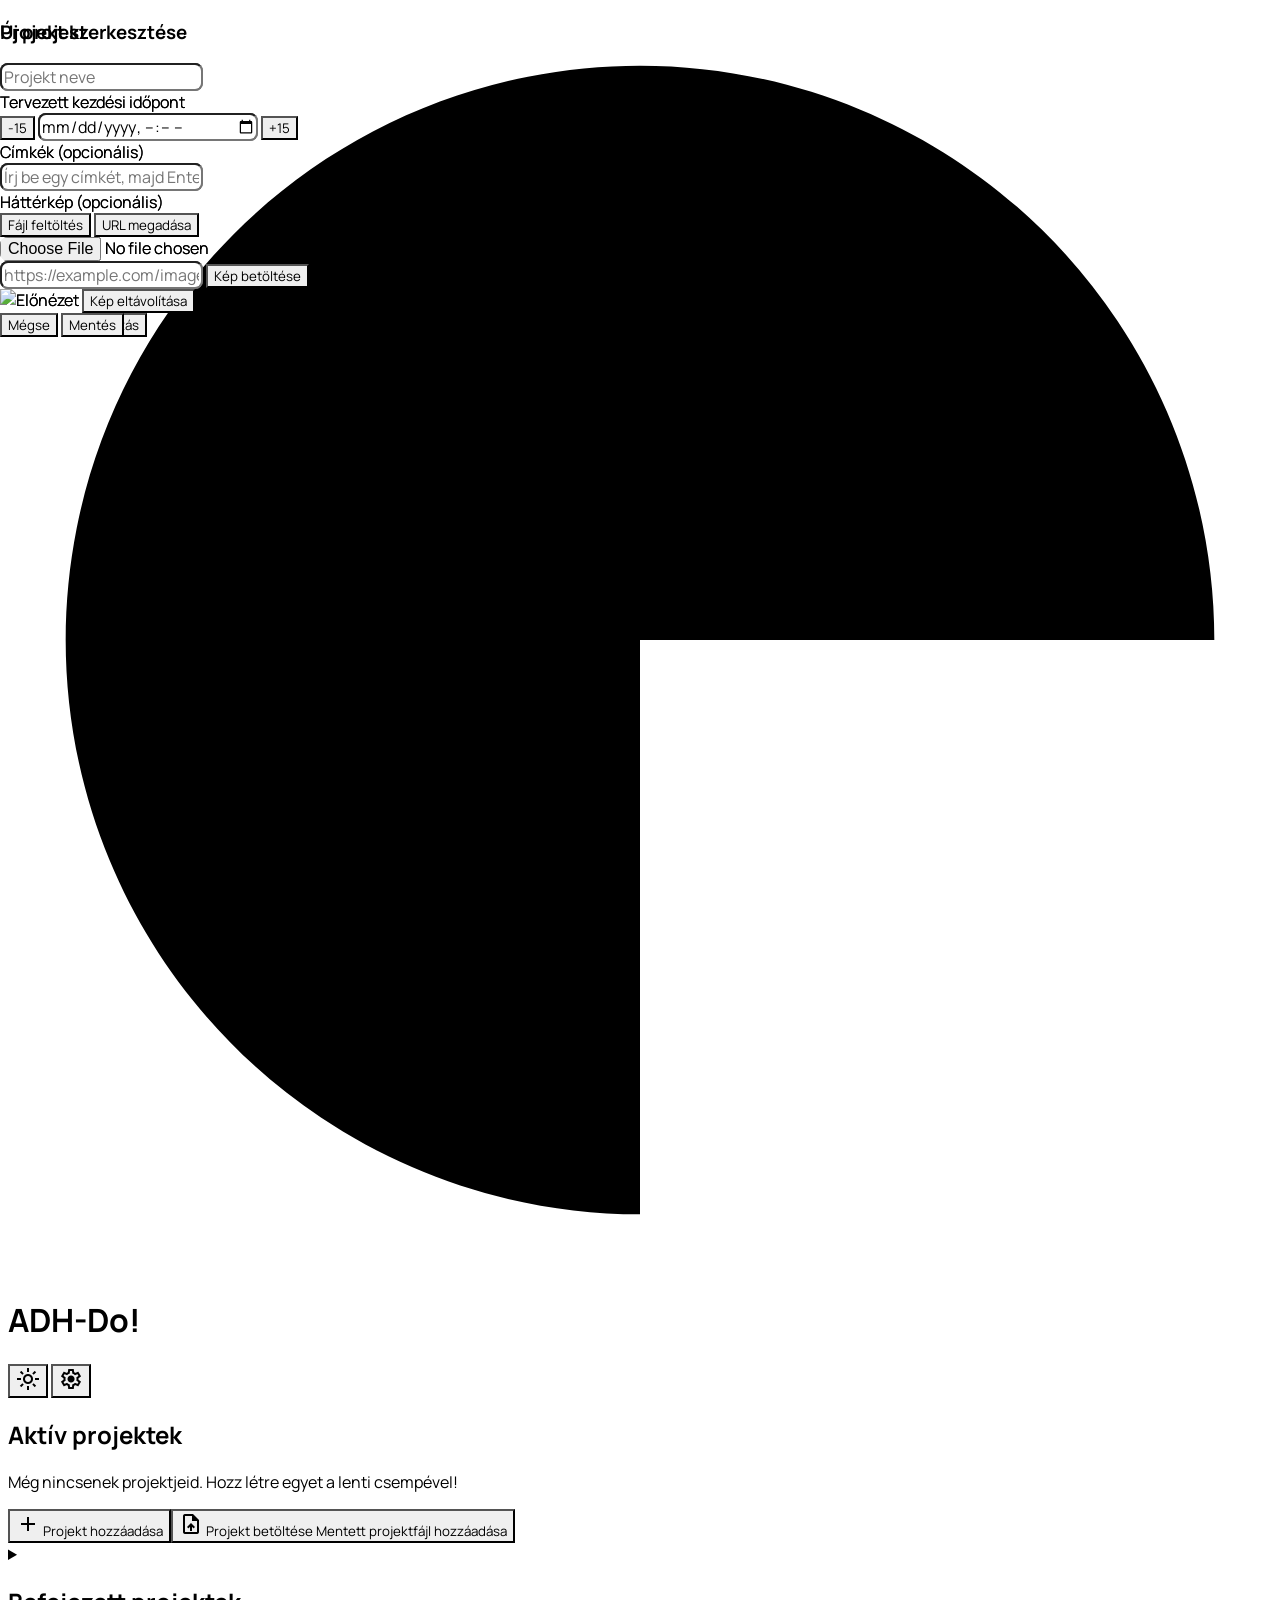
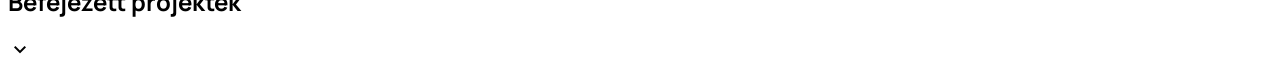
==== project.html @ a7e6e133 "Frissítés 2026-11-23 21:01" ====
<!DOCTYPE html>
<html class="dark" lang="hu">

<head>
    <meta charset="utf-8" />
    <meta content="width=device-width, initial-scale=1.0, viewport-fit=cover" name="viewport" />
    <meta name="apple-mobile-web-app-capable" content="yes">
    <meta name="apple-mobile-web-app-status-bar-style" content="black-translucent">
    <meta name="apple-mobile-web-app-title" content="ADH-Do">
    <meta name="theme-color" content="#101922">
    <link rel="manifest" href="manifest.webmanifest">
    <link rel="apple-touch-icon" href="icons/apple-touch-icon.png">
    <title>ADH-Do! - Projekt</title>
    <script src="https://cdn.tailwindcss.com/3.4.17?plugins=forms@0.5.10,container-queries@0.1.1"></script>
    <link href="https://fonts.googleapis.com/css2?family=Inter:wght@400;500;700;900&display=swap" rel="stylesheet" />
    <link href="https://fonts.googleapis.com/css2?family=Material+Symbols+Outlined" rel="stylesheet" />
    <link href="css/styles.css" rel="stylesheet" />
    <script src="https://cdn.jsdelivr.net/npm/sortablejs@1.15.6/Sortable.min.js"></script>
    <script>
        tailwind.config = {
            darkMode: "class",
            theme: {
                extend: {
                    colors: {
                        "primary": "#137fec",
                        "background-light": "#f6f7f8",
                        "background-dark": "#101922",
                    },
                    fontFamily: {
                        "display": ["Oswald", "sans-serif"]
                    },
                },
            },
        }
    </script>
    <style>
        /* iOS safe area support */
        body {
            padding-top: env(safe-area-inset-top);
            padding-bottom: env(safe-area-inset-bottom);
            padding-left: env(safe-area-inset-left);
            padding-right: env(safe-area-inset-right);
            -webkit-tap-highlight-color: transparent;
            -webkit-touch-callout: none;
        }

        /* Better touch targets for iOS */
        button,
        [role="button"] {
            touch-action: manipulation;
            -webkit-user-select: none;
            user-select: none;
        }
    </style>
</head>

<body class="bg-background-light dark:bg-background-dark font-display text-gray-800 dark:text-gray-200">
    <div class="relative flex min-h-screen w-full flex-col items-center">

        <!-- Header -->
        <header class="w-full max-w-6xl px-4 lg:px-10 py-3 border-b border-gray-200 dark:border-gray-700/50">
            <div class="flex items-center justify-between whitespace-nowrap">
                <div class="flex items-center gap-4">
                    <button id="backBtn"
                        class="flex h-10 w-10 items-center justify-center rounded-lg hover:bg-gray-200 dark:hover:bg-gray-700">
                        <span class="material-symbols-outlined">arrow_back</span>
                    </button>
                    <div class="size-6 text-primary">
                        <svg fill="currentColor" viewBox="0 0 48 48" xmlns="http://www.w3.org/2000/svg">
                            <path
                                d="M24 45.8096C19.6865 45.8096 15.4698 44.5305 11.8832 42.134C8.29667 39.7376 5.50128 36.3314 3.85056 32.3462C2.19985 28.361 1.76794 23.9758 2.60947 19.7452C3.451 15.5145 5.52816 11.6284 8.57829 8.5783C11.6284 5.52817 15.5145 3.45101 19.7452 2.60948C23.9758 1.76795 28.361 2.19986 32.3462 3.85057C36.3314 5.50129 39.7376 8.29668 42.134 11.8833C44.5305 15.4698 45.8096 19.6865 45.8096 24L24 24L24 45.8096Z"
                                fill="currentColor"></path>
                        </svg>
                    </div>
                    <h2 class="text-lg font-bold">ADH-Do!</h2>
                </div>
                <div class="flex items-center gap-2">
                    <button id="themeToggleBtn"
                        class="flex h-10 w-10 items-center justify-center rounded-lg hover:bg-gray-200 dark:hover:bg-gray-700"
                        title="Téma váltása">
                        <span class="material-symbols-outlined">light_mode</span>
                    </button>
                    <button id="settingsBtn"
                        class="flex h-10 w-10 items-center justify-center rounded-lg hover:bg-gray-200 dark:hover:bg-gray-700">
                        <span class="material-symbols-outlined">settings</span>
                    </button>
                </div>
            </div>
        </header>

        <!-- Main Content -->
        <main class="w-full max-w-4xl flex-1 px-4 py-8 md:py-12">
            <div class="flex flex-col gap-8">

                <!-- Project Title and Progress -->
                <div class="flex flex-wrap justify-between items-center gap-4">
                    <div class="flex items-center gap-3">
                        <h1 id="projectTitle" class="text-4xl font-black tracking-[-0.033em]">Projekt</h1>
                        <button id="editProjectInfoBtn"
                            class="flex items-center justify-center text-gray-500 dark:text-gray-400 hover:text-primary dark:hover:text-primary transition-colors"
                            title="Projekt szerkesztése">
                            <span class="material-symbols-outlined text-4xl">edit</span>
                        </button>
                        <button id="restartProjectBtn"
                            class="hidden flex items-center justify-center text-green-600 dark:text-green-400 hover:text-green-700 dark:hover:text-green-300 transition-colors"
                            title="Projekt újraindítása">
                            <span class="material-symbols-outlined text-4xl">refresh</span>
                        </button>
                    </div>
                    <p id="projectProgress" class="text-lg font-bold text-primary">0%</p>
                </div>

                <!-- Timeline Info -->
                <div class="flex flex-col gap-3">
                    <div class="flex justify-between items-center">
                        <p class="text-sm font-medium text-gray-600 dark:text-gray-400">
                            Teljes idő: <span id="totalTime">0ó 0p</span>
                        </p>
                        <p class="text-sm font-medium text-gray-600 dark:text-gray-400">
                            Hátralévő idő: <span id="remainingTime">0ó 0p</span>
                        </p>
                    </div>

                    <!-- Timeline -->
                    <div class="flex items-center gap-4 w-full">
                        <p id="startTime" class="text-base font-medium min-w-[60px] text-right">--:--</p>
                        <div class="relative flex-1 h-10 bg-gray-200 dark:bg-gray-800 rounded-lg overflow-hidden">
                            <div id="timelineBar" class="absolute inset-0 flex"></div>
                            <div id="timelineProgress" class="absolute inset-0 bg-gray-900/40 pointer-events-none"
                                style="width: 0%;"></div>
                            <div id="timelineMarker"
                                class="absolute top-0 bottom-0 w-0.5 bg-white shadow-lg pointer-events-none"
                                style="left: 0%;">
                                <div class="absolute -top-1 -left-1 size-3 bg-white rounded-full"></div>
                            </div>
                        </div>
                        <p id="endTime" class="text-base font-medium min-w-[60px]">--:--</p>
                    </div>
                </div>

                <!-- Control Panel -->
                <div
                    class="flex flex-col md:flex-row justify-between items-center gap-6 p-6 bg-white dark:bg-gray-900/50 rounded-xl shadow-sm">
                    <div class="flex flex-col gap-1">
                        <p class="text-gray-500 dark:text-gray-400 text-sm font-normal">
                            <span id="currentTaskStatus">Nincs futó feladat</span>
                        </p>
                        <p id="currentTaskName" class="text-xl font-bold">-</p>
                        <!-- Wake Lock indikátor -->
                        <p id="wakeLockStatus" class="hidden text-xs text-green-600 dark:text-green-400 mt-1">
                            <span class="material-symbols-outlined text-sm align-middle">lock</span>
                            Alvás megelőzve
                        </p>
                    </div>
                    <div class="flex items-center gap-4">
                        <button id="stopBtn"
                            class="p-3 rounded-full text-gray-600 dark:text-gray-300 bg-gray-100 dark:bg-gray-800 hover:bg-gray-200 dark:hover:bg-gray-700 transition-colors"
                            disabled>
                            <span class="material-symbols-outlined text-3xl">stop</span>
                        </button>
                        <button id="playPauseBtn"
                            class="p-5 rounded-full text-white bg-primary hover:bg-primary/90 transition-colors">
                            <span class="material-symbols-outlined text-4xl">play_arrow</span>
                        </button>
                        <button id="muteBtn"
                            class="p-3 rounded-full text-gray-600 dark:text-gray-300 bg-gray-100 dark:bg-gray-800 hover:bg-gray-200 dark:hover:bg-gray-700 transition-colors">
                            <span class="material-symbols-outlined text-3xl">volume_up</span>
                        </button>
                    </div>
                </div>

                <!-- Tasks List -->
                <div class="flex flex-col gap-3">
                    <!-- Add Task Buttons -->
                    <div class="flex gap-2">
                        <button id="addTaskBtn"
                            class="flex items-center justify-center gap-2 p-3 border-2 border-dashed border-gray-300 dark:border-gray-700 rounded-lg text-gray-500 dark:text-gray-400 hover:bg-gray-100 dark:hover:bg-gray-800/50 hover:border-gray-400 dark:hover:border-gray-600 transition-colors"
                            style="width: 50%;">
                            <span class="material-symbols-outlined">add</span>
                            <span class="font-medium">Új feladat</span>
                        </button>
                        <button id="addMultipleTasksBtn"
                            class="flex items-center justify-center gap-1 p-3 border-2 border-dashed border-gray-300 dark:border-gray-700 rounded-lg text-gray-500 dark:text-gray-400 hover:bg-gray-100 dark:hover:bg-gray-800/50 hover:border-gray-400 dark:hover:border-gray-600 transition-colors"
                            style="width: 25%;">
                            <span class="material-symbols-outlined text-xl">playlist_add</span>
                            <span class="font-medium text-sm">Több</span>
                        </button>
                        <button id="breakSettingsBtn"
                            class="flex items-center justify-center gap-1 p-3 border-2 border-dashed border-gray-300 dark:border-gray-700 rounded-lg text-gray-500 dark:text-gray-400 hover:bg-gray-100 dark:hover:bg-gray-800/50 hover:border-gray-400 dark:hover:border-gray-600 transition-colors"
                            style="width: 25%;">
                            <span class="material-symbols-outlined text-xl">coffee</span>
                            <span class="font-medium text-sm">Szünet</span>
                        </button>
                    </div>

                    <!-- Batch Action Toolbar -->
                    <div id="batchDeleteToolbar"
                        class="hidden flex-col gap-3 px-4 py-3 bg-gray-50 dark:bg-gray-900/50 border border-gray-300 dark:border-gray-700 rounded-lg">
                        <div class="flex items-center justify-between">
                            <div class="flex items-center gap-2">
                                <input type="checkbox" id="selectAllCheckbox"
                                    class="w-5 h-5 rounded border-gray-300 dark:border-gray-600 text-primary focus:ring-primary cursor-pointer">
                                <label for="selectAllCheckbox"
                                    class="text-sm font-medium text-gray-700 dark:text-gray-300 cursor-pointer">
                                    <span id="selectedCount">0</span> kijelölve
                                </label>
                            </div>
                            <div class="flex items-center gap-2">
                            <button id="batchCompleteBtn"
                                class="flex items-center gap-1 px-3 py-1.5 bg-green-600 hover:bg-green-700 text-white text-sm font-semibold rounded-lg transition-colors">
                                <span class="material-symbols-outlined text-lg">check_circle</span>
                                Kész
                            </button>
                            <button id="batchDeleteBtn"
                                class="flex items-center gap-1 px-3 py-1.5 bg-red-500 hover:bg-red-600 text-white text-sm font-semibold rounded-lg transition-colors">
                                <span class="material-symbols-outlined text-lg">delete</span>
                                Törlés
                            </button>
                            </div>
                        </div>
                        <!-- Mozgatás / Másolás -->
                        <div
                            class="flex flex-col sm:flex-row items-stretch sm:items-center gap-2 border-t border-gray-200 dark:border-gray-700 pt-3">
                            <div class="relative flex-1">
                                <select id="batchTargetProject"
                                    class="w-full appearance-none rounded-lg text-gray-900 dark:text-white bg-white dark:bg-[#1c2127] border border-gray-200 dark:border-[#3b4754] h-10 px-3 pr-9 text-sm">
                                    <option value="">Válassz projektet...</option>
                                </select>
                                <span
                                    class="material-symbols-outlined pointer-events-none absolute right-2 top-2 text-gray-500 dark:text-gray-400 text-xl">expand_more</span>
                            </div>
                            <div class="flex gap-2">
                                <button id="batchMoveBtn"
                                    class="flex items-center gap-1 px-3 py-2 bg-blue-500 hover:bg-blue-600 text-white text-sm font-semibold rounded-lg transition-colors flex-1 sm:flex-none justify-center">
                                    <span class="material-symbols-outlined text-lg">drive_file_move</span>
                                    Mozgatás
                                </button>
                                <button id="batchCopyBtn"
                                    class="flex items-center gap-1 px-3 py-2 bg-green-500 hover:bg-green-600 text-white text-sm font-semibold rounded-lg transition-colors flex-1 sm:flex-none justify-center">
                                    <span class="material-symbols-outlined text-lg">content_copy</span>
                                    Másolás
                                </button>
                            </div>
                        </div>
                        <!-- Hozzáadás új projekthez -->
                        <button id="batchNewProjectBtn"
                            class="flex items-center justify-center gap-1 px-3 py-2 border-2 border-dashed border-primary text-primary hover:bg-primary/10 text-sm font-semibold rounded-lg transition-colors">
                            <span class="material-symbols-outlined text-lg">create_new_folder</span>
                            Hozzáadás új projekthez
                        </button>
                    </div>

                    <div id="tasksList" class="flex flex-col gap-3">
                        <!-- Tasks will be loaded here -->
                    </div>

                    <!-- Completed Tasks Section -->
                    <div id="completedTasksSection" class="mt-8 hidden">
                        <h3 class="text-lg font-bold text-gray-600 dark:text-gray-400 mb-4">Befejezett feladatok</h3>
                        <div id="completedTasksList" class="flex flex-col gap-3 opacity-60">
                            <!-- Completed tasks will be loaded here -->
                        </div>
                    </div>
                </div>
            </div>
        </main>
    </div>

    <!-- Add Task Modal -->
    <div id="addTaskModal" class="hidden fixed inset-0 bg-black/50 flex items-center justify-center p-4 z-50">
        <div class="bg-white dark:bg-[#111418] rounded-xl p-8 max-w-md w-full">
            <h3 class="text-2xl font-bold text-gray-900 dark:text-white mb-6">Új feladat</h3>
            <input id="taskName" type="text" placeholder="Feladat neve"
                class="w-full h-12 px-4 mb-4 bg-gray-100 dark:bg-[#1c2127] text-gray-900 dark:text-white border border-gray-200 dark:border-[#3b4754] rounded-lg">

            <div class="flex gap-4 mb-4">
                <div class="flex-1">
                    <label class="text-sm text-gray-600 dark:text-gray-400 mb-2 block">Óra</label>
                    <div class="flex items-center gap-2">
                        <button type="button" id="taskHoursDec"
                            class="flex items-center justify-center w-10 h-10 rounded-full bg-gray-200 dark:bg-gray-700 text-gray-700 dark:text-gray-200 hover:bg-red-100 dark:hover:bg-red-900/40 hover:text-red-600 dark:hover:text-red-400 transition-colors font-bold text-sm shrink-0">-1</button>
                        <input id="taskHours" type="number" min="0" value="0"
                            class="w-full h-12 px-4 bg-gray-100 dark:bg-[#1c2127] text-gray-900 dark:text-white border border-gray-200 dark:border-[#3b4754] rounded-lg text-center [appearance:textfield] [&::-webkit-outer-spin-button]:appearance-none [&::-webkit-inner-spin-button]:appearance-none">
                        <button type="button" id="taskHoursInc"
                            class="flex items-center justify-center w-10 h-10 rounded-full bg-gray-200 dark:bg-gray-700 text-gray-700 dark:text-gray-200 hover:bg-green-100 dark:hover:bg-green-900/40 hover:text-green-600 dark:hover:text-green-400 transition-colors font-bold text-sm shrink-0">+1</button>
                    </div>
                </div>
                <div class="flex-1">
                    <label class="text-sm text-gray-600 dark:text-gray-400 mb-2 block">Perc</label>
                    <div class="flex items-center gap-2">
                        <button type="button" id="taskMinutesDec"
                            class="flex items-center justify-center w-10 h-10 rounded-full bg-gray-200 dark:bg-gray-700 text-gray-700 dark:text-gray-200 hover:bg-red-100 dark:hover:bg-red-900/40 hover:text-red-600 dark:hover:text-red-400 transition-colors font-bold text-sm shrink-0">-5</button>
                        <input id="taskMinutes" type="number" min="0" max="59" value="30"
                            class="w-full h-12 px-4 bg-gray-100 dark:bg-[#1c2127] text-gray-900 dark:text-white border border-gray-200 dark:border-[#3b4754] rounded-lg text-center [appearance:textfield] [&::-webkit-outer-spin-button]:appearance-none [&::-webkit-inner-spin-button]:appearance-none">
                        <button type="button" id="taskMinutesInc"
                            class="flex items-center justify-center w-10 h-10 rounded-full bg-gray-200 dark:bg-gray-700 text-gray-700 dark:text-gray-200 hover:bg-green-100 dark:hover:bg-green-900/40 hover:text-green-600 dark:hover:text-green-400 transition-colors font-bold text-sm shrink-0">+5</button>
                    </div>
                </div>
            </div>

            <textarea id="taskNote" placeholder="Megjegyzés (opcionális)"
                class="w-full min-h-[100px] px-4 py-3 mb-1 bg-gray-100 dark:bg-[#1c2127] text-gray-900 dark:text-white border border-gray-200 dark:border-[#3b4754] rounded-lg resize-none"></textarea>
            <p class="text-xs text-gray-400 dark:text-gray-500 mb-6">
                Formázás: <code class="bg-gray-200 dark:bg-gray-700 px-1 rounded">**félkövér**</code>,
                <code class="bg-gray-200 dark:bg-gray-700 px-1 rounded">*dőlt*</code>,
                <code class="bg-gray-200 dark:bg-gray-700 px-1 rounded">__aláhúzott__</code>
            </p>

            <div class="flex gap-4">
                <button id="cancelAddTaskBtn"
                    class="flex-1 px-6 py-3 rounded-lg text-gray-900 dark:text-white bg-gray-200 dark:bg-[#283039] hover:bg-gray-300 dark:hover:bg-gray-600">Mégse</button>
                <button id="confirmAddTaskBtn"
                    class="flex-1 px-6 py-3 rounded-lg text-white bg-primary hover:opacity-90">Létrehozás</button>
            </div>
        </div>
    </div>

    <!-- Add Multiple Tasks Modal -->
    <div id="addMultipleTasksModal" class="hidden fixed inset-0 bg-black/50 flex items-center justify-center p-4 z-50">
        <div class="bg-white dark:bg-[#111418] rounded-xl p-8 max-w-lg w-full">
            <h3 class="text-2xl font-bold text-gray-900 dark:text-white mb-2">Több feladat hozzáadása</h3>
            <!-- Elhelyezés (csak ha már vannak feladatok) -->
            <div id="multiplePositionRow" class="hidden mb-4">
                <label class="text-sm text-gray-600 dark:text-gray-400 mb-2 block">Elhelyezés</label>
                <div class="flex gap-2">
                    <button type="button" id="multiplePositionTop" data-active="false"
                        class="multi-pos-btn flex-1 flex items-center justify-center gap-1 h-10 rounded-lg border-2 text-sm font-medium transition-colors">
                        <span class="material-symbols-outlined text-lg">vertical_align_top</span>
                        Lista tetejére
                    </button>
                    <button type="button" id="multiplePositionBottom" data-active="true"
                        class="multi-pos-btn flex-1 flex items-center justify-center gap-1 h-10 rounded-lg border-2 text-sm font-medium transition-colors">
                        <span class="material-symbols-outlined text-lg">vertical_align_bottom</span>
                        Lista aljára
                    </button>
                </div>
            </div>
            <p class="text-sm text-gray-500 dark:text-gray-400 mb-2">
                Formátum: <code
                    class="bg-gray-200 dark:bg-gray-700 px-1.5 py-0.5 rounded text-xs">Feladatnév (idő percben) "megjegyzés"</code> —
                pontosvesszővel (<code class="bg-gray-200 dark:bg-gray-700 px-1 rounded text-xs">;</code>) elválasztva. A megjegyzés opcionális.
            </p>
            <p class="text-xs text-gray-400 dark:text-gray-500 mb-2">
                Példa: <code
                    class="bg-gray-200 dark:bg-gray-700 px-1.5 py-0.5 rounded">Tervezés (30) "**Fontos**, ne hagyd ki"; Kódolás (60); Tesztelés (15) "Csak *gyors* teszt"</code>
            </p>
            <p class="text-xs text-gray-400 dark:text-gray-500 mb-4">
                Megjegyzésben formázható: <code class="bg-gray-200 dark:bg-gray-700 px-1.5 py-0.5 rounded">**félkövér**</code>,
                <code class="bg-gray-200 dark:bg-gray-700 px-1.5 py-0.5 rounded">*dőlt*</code>,
                <code class="bg-gray-200 dark:bg-gray-700 px-1.5 py-0.5 rounded">__aláhúzott__</code>
            </p>
            <textarea id="multipleTasksInput" placeholder='Tervezés (30) "**Fontos**, ne hagyd ki"; Kódolás (60); Tesztelés (15) "Csak *gyors* teszt"'
                class="w-full min-h-[140px] px-4 py-3 mb-2 bg-gray-100 dark:bg-[#1c2127] text-gray-900 dark:text-white border border-gray-200 dark:border-[#3b4754] rounded-lg resize-none font-mono text-sm"></textarea>
            <p id="multipleTasksPreview" class="text-xs text-gray-400 dark:text-gray-500 mb-4 min-h-[20px]"></p>

            <div class="flex gap-4">
                <button id="cancelMultipleTasksBtn"
                    class="flex-1 px-6 py-3 rounded-lg text-gray-900 dark:text-white bg-gray-200 dark:bg-[#283039] hover:bg-gray-300 dark:hover:bg-gray-600">Mégse</button>
                <button id="confirmMultipleTasksBtn"
                    class="flex-1 px-6 py-3 rounded-lg text-white bg-primary hover:opacity-90">Hozzáadás</button>
            </div>
        </div>
    </div>

    <!-- Edit Task Modal -->
    <div id="editTaskModal" class="hidden fixed inset-0 bg-black/50 flex items-center justify-center p-4 z-50">
        <div class="bg-white dark:bg-[#111418] rounded-xl p-8 max-w-md w-full max-h-[90vh] overflow-y-auto">
            <h3 class="text-2xl font-bold text-gray-900 dark:text-white mb-6">Feladat szerkesztése</h3>

            <input id="editTaskName" type="text" placeholder="Feladat neve"
                class="w-full h-12 px-4 mb-4 bg-gray-100 dark:bg-[#1c2127] text-gray-900 dark:text-white border border-gray-200 dark:border-[#3b4754] rounded-lg">

            <div class="flex gap-4 mb-4">
                <div class="flex-1">
                    <label class="text-sm text-gray-600 dark:text-gray-400 mb-2 block">Óra</label>
                    <div class="flex items-center gap-2">
                        <button type="button" id="editTaskHoursDec"
                            class="flex items-center justify-center w-10 h-10 rounded-full bg-gray-200 dark:bg-gray-700 text-gray-700 dark:text-gray-200 hover:bg-red-100 dark:hover:bg-red-900/40 hover:text-red-600 dark:hover:text-red-400 transition-colors font-bold text-sm shrink-0">-1</button>
                        <input id="editTaskHours" type="number" min="0" value="0"
                            class="w-full h-12 px-4 bg-gray-100 dark:bg-[#1c2127] text-gray-900 dark:text-white border border-gray-200 dark:border-[#3b4754] rounded-lg text-center [appearance:textfield] [&::-webkit-outer-spin-button]:appearance-none [&::-webkit-inner-spin-button]:appearance-none">
                        <button type="button" id="editTaskHoursInc"
                            class="flex items-center justify-center w-10 h-10 rounded-full bg-gray-200 dark:bg-gray-700 text-gray-700 dark:text-gray-200 hover:bg-green-100 dark:hover:bg-green-900/40 hover:text-green-600 dark:hover:text-green-400 transition-colors font-bold text-sm shrink-0">+1</button>
                    </div>
                </div>
                <div class="flex-1">
                    <label class="text-sm text-gray-600 dark:text-gray-400 mb-2 block">Perc</label>
                    <div class="flex items-center gap-2">
                        <button type="button" id="editTaskMinutesDec"
                            class="flex items-center justify-center w-10 h-10 rounded-full bg-gray-200 dark:bg-gray-700 text-gray-700 dark:text-gray-200 hover:bg-red-100 dark:hover:bg-red-900/40 hover:text-red-600 dark:hover:text-red-400 transition-colors font-bold text-sm shrink-0">-5</button>
                        <input id="editTaskMinutes" type="number" min="0" max="59" value="30"
                            class="w-full h-12 px-4 bg-gray-100 dark:bg-[#1c2127] text-gray-900 dark:text-white border border-gray-200 dark:border-[#3b4754] rounded-lg text-center [appearance:textfield] [&::-webkit-outer-spin-button]:appearance-none [&::-webkit-inner-spin-button]:appearance-none">
                        <button type="button" id="editTaskMinutesInc"
                            class="flex items-center justify-center w-10 h-10 rounded-full bg-gray-200 dark:bg-gray-700 text-gray-700 dark:text-gray-200 hover:bg-green-100 dark:hover:bg-green-900/40 hover:text-green-600 dark:hover:text-green-400 transition-colors font-bold text-sm shrink-0">+5</button>
                    </div>
                </div>
            </div>

            <textarea id="editTaskNote" placeholder="Megjegyzés (opcionális)"
                class="w-full min-h-[100px] px-4 py-3 mb-1 bg-gray-100 dark:bg-[#1c2127] text-gray-900 dark:text-white border border-gray-200 dark:border-[#3b4754] rounded-lg resize-none"></textarea>
            <p class="text-xs text-gray-400 dark:text-gray-500 mb-4">
                Formázás: <code class="bg-gray-200 dark:bg-gray-700 px-1 rounded">**félkövér**</code>,
                <code class="bg-gray-200 dark:bg-gray-700 px-1 rounded">*dőlt*</code>,
                <code class="bg-gray-200 dark:bg-gray-700 px-1 rounded">__aláhúzott__</code>
            </p>

            <div class="border-t border-gray-300 dark:border-[#3b4754] pt-4 mb-4">
                <button type="button" id="toggleMoveCopyBtn"
                    class="flex items-center justify-between w-full text-sm font-bold text-gray-900 dark:text-white mb-0 cursor-pointer hover:text-primary dark:hover:text-primary transition-colors">
                    <span>Feladat mozgatása/másolása</span>
                    <span class="material-symbols-outlined text-lg transition-transform"
                        id="moveCopyArrow">expand_more</span>
                </button>
                <div id="moveCopyContent" class="hidden mt-3">
                    <div class="relative mb-3">
                        <select id="editTaskTargetProject"
                            class="w-full appearance-none rounded-lg text-gray-900 dark:text-white bg-gray-100 dark:bg-[#1c2127] border border-gray-200 dark:border-[#3b4754] h-12 px-4 pr-10">
                            <option value="">Válassz projektet...</option>
                        </select>
                        <span
                            class="material-symbols-outlined pointer-events-none absolute right-4 top-3 text-gray-500 dark:text-gray-400">expand_more</span>
                    </div>
                    <div class="flex gap-3">
                        <button id="moveTaskBtn"
                            class="flex-1 px-4 py-2 rounded-lg text-sm font-semibold bg-blue-500 text-white hover:bg-blue-600">Mozgatás</button>
                        <button id="copyTaskBtn"
                            class="flex-1 px-4 py-2 rounded-lg text-sm font-semibold bg-green-500 text-white hover:bg-green-600">Másolás</button>
                    </div>
                </div>
            </div>

            <input type="hidden" id="editTaskId">

            <div class="flex gap-4">
                <button id="cancelEditTaskBtn"
                    class="flex-1 px-6 py-3 rounded-lg text-gray-900 dark:text-white bg-gray-200 dark:bg-[#283039] hover:bg-gray-300 dark:hover:bg-gray-600">Mégse</button>
                <button id="confirmEditTaskBtn"
                    class="flex-1 px-6 py-3 rounded-lg text-white bg-primary hover:opacity-90">Mentés</button>
            </div>
        </div>
    </div>

    <!-- Edit Project Info Modal -->
    <div id="editProjectInfoModal" class="hidden fixed inset-0 bg-black/50 flex items-center justify-center p-4 z-50">
        <div class="bg-white dark:bg-[#111418] rounded-xl p-8 max-w-md w-full max-h-[90vh] overflow-y-auto">
            <h3 class="text-2xl font-bold text-gray-900 dark:text-white mb-6">Projekt szerkesztése</h3>

            <input id="editProjectInfoName" type="text" placeholder="Projekt neve"
                class="w-full h-12 px-4 mb-4 bg-gray-100 dark:bg-[#1c2127] text-gray-900 dark:text-white border border-gray-200 dark:border-[#3b4754] rounded-lg">

            <div class="mb-4">
                <label class="text-sm text-gray-600 dark:text-gray-400 mb-2 block">Tervezett kezdési időpont</label>
                <div class="flex items-center gap-2">
                    <button type="button" id="editProjectInfoStartDec"
                        class="flex items-center justify-center w-12 h-10 rounded-full bg-gray-200 dark:bg-gray-700 text-gray-700 dark:text-gray-200 hover:bg-red-100 dark:hover:bg-red-900/40 hover:text-red-600 dark:hover:text-red-400 transition-colors font-bold text-sm shrink-0">-15</button>
                    <input id="editProjectInfoStartDate" type="datetime-local"
                        class="w-full h-12 px-4 bg-gray-100 dark:bg-[#1c2127] text-gray-900 dark:text-white border border-gray-200 dark:border-[#3b4754] rounded-lg">
                    <button type="button" id="editProjectInfoStartInc"
                        class="flex items-center justify-center w-12 h-10 rounded-full bg-gray-200 dark:bg-gray-700 text-gray-700 dark:text-gray-200 hover:bg-green-100 dark:hover:bg-green-900/40 hover:text-green-600 dark:hover:text-green-400 transition-colors font-bold text-sm shrink-0">+15</button>
                </div>
            </div>

            <div class="mb-4">
                <label class="block text-sm font-medium text-gray-700 dark:text-gray-300 mb-2">Háttérkép
                    (opcionális)</label>

                <!-- Tab választó -->
                <div class="flex gap-2 mb-3">
                    <button type="button" id="imageTabFile"
                        class="flex-1 px-4 py-2 text-sm font-semibold bg-primary text-white rounded-md transition-colors">Fájl
                        feltöltés</button>
                    <button type="button" id="imageTabUrl"
                        class="flex-1 px-4 py-2 text-sm font-semibold text-gray-800 dark:text-gray-200 bg-gray-200 dark:bg-gray-700 rounded-md transition-colors">URL
                        megadása</button>
                </div>

                <!-- Fájl feltöltés -->
                <div id="imageFileUpload">
                    <input id="editProjectInfoImage" type="file" accept="image/*"
                        class="w-full px-4 py-2 bg-gray-100 dark:bg-[#1c2127] text-gray-900 dark:text-white border border-gray-200 dark:border-[#3b4754] rounded-lg">
                </div>

                <!-- URL megadás -->
                <div id="imageUrlInput" class="hidden">
                    <input id="editProjectInfoImageUrl" type="url" placeholder="https://example.com/image.jpg"
                        class="w-full h-12 px-4 bg-gray-100 dark:bg-[#1c2127] text-gray-900 dark:text-white border border-gray-200 dark:border-[#3b4754] rounded-lg">
                    <button type="button" id="loadImageFromUrlBtn"
                        class="mt-2 w-full px-4 py-2 bg-blue-500 text-white rounded-lg hover:bg-blue-600 transition-colors">Kép
                        betöltése</button>
                </div>

                <!-- Előnézet -->
                <div id="editProjectInfoImagePreview" class="mt-2 hidden">
                    <img id="editProjectInfoPreviewImg" src="" alt="Előnézet"
                        class="w-full h-32 object-cover rounded-lg">
                    <button type="button" id="removeProjectInfoImageBtn"
                        class="mt-2 text-sm text-red-500 hover:text-red-700">Kép eltávolítása</button>
                </div>
            </div>

            <div class="flex gap-4">
                <button id="cancelEditProjectInfoBtn"
                    class="flex-1 px-6 py-3 rounded-lg text-gray-900 dark:text-white bg-gray-200 dark:bg-[#283039] hover:bg-gray-300 dark:hover:bg-gray-600">Mégse</button>
                <button id="confirmEditProjectInfoBtn"
                    class="flex-1 px-6 py-3 rounded-lg text-white bg-primary hover:opacity-90">Mentés</button>
            </div>
        </div>
    </div>

    <!-- Break Settings Modal -->
    <div id="breakSettingsModal" class="hidden fixed inset-0 bg-black/50 flex items-center justify-center p-4 z-50">
        <div class="bg-white dark:bg-[#111418] rounded-xl p-8 max-w-sm w-full">
            <h3 class="text-2xl font-bold text-gray-900 dark:text-white mb-2">Szünet beállítása</h3>
            <p class="text-sm text-gray-500 dark:text-gray-400 mb-6">Feladatok közötti szünet automatikus beillesztése.</p>

            <!-- Mode selector tabs -->
            <div class="flex gap-2 mb-6">
                <button type="button" id="breakModePercent"
                    class="flex-1 px-4 py-2.5 text-sm font-semibold bg-primary text-white rounded-lg transition-colors">
                    %
                </button>
                <button type="button" id="breakModeMinutes"
                    class="flex-1 px-4 py-2.5 text-sm font-semibold text-gray-800 dark:text-gray-200 bg-gray-200 dark:bg-gray-700 rounded-lg transition-colors">
                    Perc
                </button>
            </div>

            <!-- Value stepper -->
            <div class="flex items-center justify-center gap-4 mb-4">
                <button type="button" id="breakValueDec"
                    class="flex items-center justify-center w-12 h-12 rounded-full bg-gray-200 dark:bg-gray-700 text-gray-700 dark:text-gray-200 hover:bg-red-100 dark:hover:bg-red-900/40 hover:text-red-600 dark:hover:text-red-400 transition-colors font-bold text-lg shrink-0">
                    -5
                </button>
                <div class="flex items-baseline gap-1">
                    <span id="breakValueDisplay" class="text-5xl font-black text-gray-900 dark:text-white">0</span>
                    <span id="breakValueUnit" class="text-xl font-bold text-gray-500 dark:text-gray-400">%</span>
                </div>
                <button type="button" id="breakValueInc"
                    class="flex items-center justify-center w-12 h-12 rounded-full bg-gray-200 dark:bg-gray-700 text-gray-700 dark:text-gray-200 hover:bg-green-100 dark:hover:bg-green-900/40 hover:text-green-600 dark:hover:text-green-400 transition-colors font-bold text-lg shrink-0">
                    +5
                </button>
            </div>

            <!-- Info text -->
            <p id="breakInfoText" class="text-xs text-center text-gray-400 dark:text-gray-500 mb-6 min-h-[32px]"></p>

            <div class="flex gap-4">
                <button id="cancelBreakSettingsBtn"
                    class="flex-1 px-6 py-3 rounded-lg text-gray-900 dark:text-white bg-gray-200 dark:bg-[#283039] hover:bg-gray-300 dark:hover:bg-gray-600">Mégse</button>
                <button id="confirmBreakSettingsBtn"
                    class="flex-1 px-6 py-3 rounded-lg text-white bg-primary hover:opacity-90">Mentés</button>
            </div>
        </div>
    </div>

    <script src="js/app.js"></script>
    <script src="js/project.js"></script>
</body>

</html>
---- css/styles.css ----
/* ADH-Do! - Egyedi stílusok */
/* iOS/Xcode WKWebView optimalizált verzió */

/* Manrope betűtípus importálása */
@import url('https://fonts.googleapis.com/css2?family=Manrope:wght@400;500;600;700&display=swap');

/* iOS-specifikus alapbeállítások */
* {
  -webkit-tap-highlight-color: transparent;
  -webkit-touch-callout: none;
}

/* iOS safe area támogatás */
:root {
  --safe-area-inset-top: env(safe-area-inset-top, 0px);
  --safe-area-inset-bottom: env(safe-area-inset-bottom, 0px);
  --safe-area-inset-left: env(safe-area-inset-left, 0px);
  --safe-area-inset-right: env(safe-area-inset-right, 0px);
}

/* Globális betűtípus felülírása */
body {
  font-family: 'Manrope', sans-serif !important;
  -webkit-font-smoothing: antialiased;
  -moz-osx-font-smoothing: grayscale;
}

.font-display {
  font-family: 'Manrope', sans-serif !important;
}

/* Projekt oldalon minden időt mutató szöveg 20px */
#projectTitle {
  font-family: 'Manrope', sans-serif !important;
}

/* Timeline időpontok */
#startTime,
#endTime {
  font-size: 20px !important;
  font-family: 'Manrope', sans-serif !important;
}

/* Teljes idő és hátralévő idő */
#totalTime,
#remainingTime {
  font-size: 20px !important;
  font-family: 'Manrope', sans-serif !important;
}

/* Projekt progress % - 2x nagyobb */
#projectProgress {
  font-size: 36px !important;
  font-weight: 700 !important;
  font-family: 'Manrope', sans-serif !important;
}

/* Feladat hátralévő ideje - feladat kártyákban */
.task-time {
  font-size: 20px !important;
  font-family: 'Manrope', sans-serif !important;
  font-variant-numeric: tabular-nums;
  letter-spacing: 0.5px;
}

/* Feladat progress csík - 2-3x magasabb */
.task-progress-bar {
  height: 9px !important; /* Eredeti 1px volt, most 9px */
}

/* Dashboard projekt kártyák időpontjai */
.project-card-time {
  font-size: 14px;
  font-family: 'Manrope', sans-serif !important;
}

/* Aktuális feladat neve */
#currentTaskName {
  font-size: 24px;
  font-family: 'Manrope', sans-serif !important;
}

/* Aktuális feladat státusz */
#currentTaskStatus {
  font-family: 'Manrope', sans-serif !important;
}

/* Wake Lock státusz */
#wakeLockStatus {
  font-family: 'Manrope', sans-serif !important;
}

/* Fejlécek */
h1, h2, h3, h4, h5, h6 {
  font-family: 'Manrope', sans-serif !important;
}

/* Gombok - iOS optimalizált */
button {
  font-family: 'Manrope', sans-serif !important;
  -webkit-appearance: none;
  appearance: none;
  touch-action: manipulation;
  -webkit-user-select: none;
  user-select: none;
  cursor: pointer;
}

/* Interaktív elemek iOS optimalizáció */
button:active,
[role="button"]:active {
  opacity: 0.7;
  transform: scale(0.98);
}

/* Input mezők - iOS optimalizált */
input, textarea, select {
  font-family: 'Manrope', sans-serif !important;
  -webkit-appearance: none;
  appearance: none;
  border-radius: 8px;
  font-size: 16px; /* Prevent iOS zoom on focus */
}

/* Prevent iOS input zoom */
input[type="text"],
input[type="number"],
input[type="email"],
input[type="password"],
input[type="url"],
textarea,
select {
  font-size: 16px !important;
}

/* Modal címek */
.modal-title {
  font-family: 'Manrope', sans-serif !important;
}

/* Monospace számok az időkhöz */
.time-display {
  font-variant-numeric: tabular-nums;
  letter-spacing: 0.5px;
}

/* iOS Safari scroll fix */
.overflow-y-auto {
  -webkit-overflow-scrolling: touch;
}

/* iOS WebView-specifikus modal fix */
.fixed.inset-0 {
  position: fixed;
  top: 0;
  left: 0;
  right: 0;
  bottom: 0;
  -webkit-transform: translateZ(0);
  transform: translateZ(0);
}

/* Disable text selection on interactive elements */
.cursor-pointer,
button,
[role="button"] {
  -webkit-user-select: none;
  user-select: none;
}

/* Fix for iOS button states */
button:disabled {
  opacity: 0.5;
  cursor: not-allowed;
}

/* Smooth animations for iOS */
.transition-all,
.transition-colors,
.transition-transform {
  -webkit-transition-timing-function: ease-out;
  transition-timing-function: ease-out;
}

/* Hardware acceleration for better performance */
.rounded-xl,
.rounded-lg,
.rounded-full {
  -webkit-transform: translateZ(0);
  transform: translateZ(0);
}
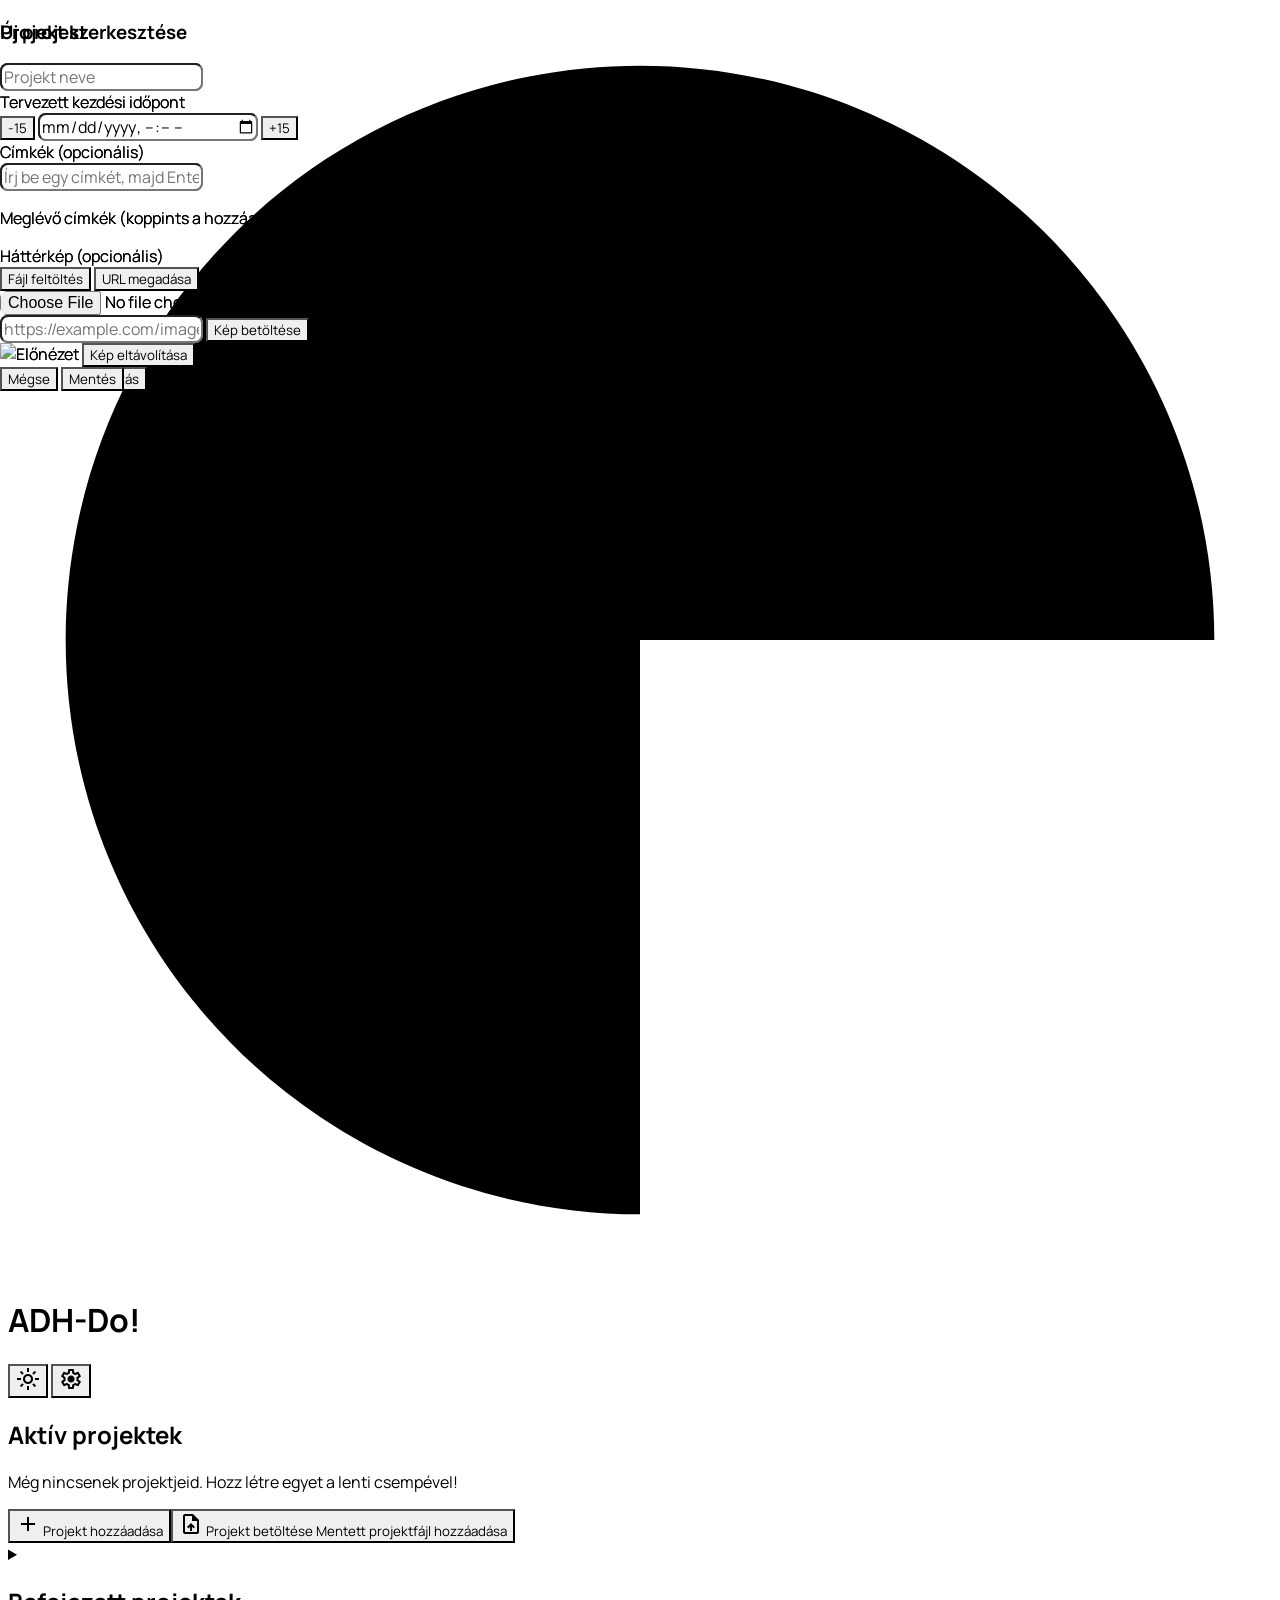
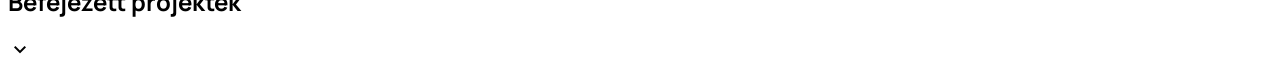
==== commit 224d8233: "Frissítés 2026-11-27 16:54" ====
--- a/project.html
+++ b/project.html
@@ -268,19 +268,19 @@
 
     <!-- Add Task Modal -->
     <div id="addTaskModal" class="hidden fixed inset-0 bg-black/50 flex items-center justify-center p-4 z-50">
-        <div class="bg-white dark:bg-[#111418] rounded-xl p-8 max-w-md w-full">
+        <div class="bg-white dark:bg-[#111418] rounded-xl p-5 sm:p-8 max-w-md w-full max-h-[90vh] overflow-y-auto">
             <h3 class="text-2xl font-bold text-gray-900 dark:text-white mb-6">Új feladat</h3>
             <input id="taskName" type="text" placeholder="Feladat neve"
                 class="w-full h-12 px-4 mb-4 bg-gray-100 dark:bg-[#1c2127] text-gray-900 dark:text-white border border-gray-200 dark:border-[#3b4754] rounded-lg">
 
-            <div class="flex gap-4 mb-4">
+            <div class="flex flex-col sm:flex-row gap-4 mb-4">
                 <div class="flex-1">
                     <label class="text-sm text-gray-600 dark:text-gray-400 mb-2 block">Óra</label>
                     <div class="flex items-center gap-2">
                         <button type="button" id="taskHoursDec"
                             class="flex items-center justify-center w-10 h-10 rounded-full bg-gray-200 dark:bg-gray-700 text-gray-700 dark:text-gray-200 hover:bg-red-100 dark:hover:bg-red-900/40 hover:text-red-600 dark:hover:text-red-400 transition-colors font-bold text-sm shrink-0">-1</button>
-                        <input id="taskHours" type="number" min="0" value="0"
-                            class="w-full h-12 px-4 bg-gray-100 dark:bg-[#1c2127] text-gray-900 dark:text-white border border-gray-200 dark:border-[#3b4754] rounded-lg text-center [appearance:textfield] [&::-webkit-outer-spin-button]:appearance-none [&::-webkit-inner-spin-button]:appearance-none">
+                        <input id="taskHours" type="number" inputmode="numeric" min="0" value="0"
+                            class="w-full min-w-[3.5rem] h-12 px-2 text-lg font-bold bg-gray-100 dark:bg-[#1c2127] text-gray-900 dark:text-white border border-gray-200 dark:border-[#3b4754] rounded-lg text-center [appearance:textfield] [&::-webkit-outer-spin-button]:appearance-none [&::-webkit-inner-spin-button]:appearance-none">
                         <button type="button" id="taskHoursInc"
                             class="flex items-center justify-center w-10 h-10 rounded-full bg-gray-200 dark:bg-gray-700 text-gray-700 dark:text-gray-200 hover:bg-green-100 dark:hover:bg-green-900/40 hover:text-green-600 dark:hover:text-green-400 transition-colors font-bold text-sm shrink-0">+1</button>
                     </div>
@@ -289,11 +289,11 @@
                     <label class="text-sm text-gray-600 dark:text-gray-400 mb-2 block">Perc</label>
                     <div class="flex items-center gap-2">
                         <button type="button" id="taskMinutesDec"
-                            class="flex items-center justify-center w-10 h-10 rounded-full bg-gray-200 dark:bg-gray-700 text-gray-700 dark:text-gray-200 hover:bg-red-100 dark:hover:bg-red-900/40 hover:text-red-600 dark:hover:text-red-400 transition-colors font-bold text-sm shrink-0">-5</button>
-                        <input id="taskMinutes" type="number" min="0" max="59" value="30"
-                            class="w-full h-12 px-4 bg-gray-100 dark:bg-[#1c2127] text-gray-900 dark:text-white border border-gray-200 dark:border-[#3b4754] rounded-lg text-center [appearance:textfield] [&::-webkit-outer-spin-button]:appearance-none [&::-webkit-inner-spin-button]:appearance-none">
+                            class="flex items-center justify-center w-10 h-10 rounded-full bg-gray-200 dark:bg-gray-700 text-gray-700 dark:text-gray-200 hover:bg-red-100 dark:hover:bg-red-900/40 hover:text-red-600 dark:hover:text-red-400 transition-colors font-bold text-sm shrink-0">-1</button>
+                        <input id="taskMinutes" type="number" inputmode="numeric" min="0" max="59" value="3"
+                            class="w-full min-w-[3.5rem] h-12 px-2 text-lg font-bold bg-gray-100 dark:bg-[#1c2127] text-gray-900 dark:text-white border border-gray-200 dark:border-[#3b4754] rounded-lg text-center [appearance:textfield] [&::-webkit-outer-spin-button]:appearance-none [&::-webkit-inner-spin-button]:appearance-none">
                         <button type="button" id="taskMinutesInc"
-                            class="flex items-center justify-center w-10 h-10 rounded-full bg-gray-200 dark:bg-gray-700 text-gray-700 dark:text-gray-200 hover:bg-green-100 dark:hover:bg-green-900/40 hover:text-green-600 dark:hover:text-green-400 transition-colors font-bold text-sm shrink-0">+5</button>
+                            class="flex items-center justify-center w-10 h-10 rounded-full bg-gray-200 dark:bg-gray-700 text-gray-700 dark:text-gray-200 hover:bg-green-100 dark:hover:bg-green-900/40 hover:text-green-600 dark:hover:text-green-400 transition-colors font-bold text-sm shrink-0">+1</button>
                     </div>
                 </div>
             </div>
@@ -364,20 +364,20 @@
 
     <!-- Edit Task Modal -->
     <div id="editTaskModal" class="hidden fixed inset-0 bg-black/50 flex items-center justify-center p-4 z-50">
-        <div class="bg-white dark:bg-[#111418] rounded-xl p-8 max-w-md w-full max-h-[90vh] overflow-y-auto">
+        <div class="bg-white dark:bg-[#111418] rounded-xl p-5 sm:p-8 max-w-md w-full max-h-[90vh] overflow-y-auto">
             <h3 class="text-2xl font-bold text-gray-900 dark:text-white mb-6">Feladat szerkesztése</h3>
 
             <input id="editTaskName" type="text" placeholder="Feladat neve"
                 class="w-full h-12 px-4 mb-4 bg-gray-100 dark:bg-[#1c2127] text-gray-900 dark:text-white border border-gray-200 dark:border-[#3b4754] rounded-lg">
 
-            <div class="flex gap-4 mb-4">
+            <div class="flex flex-col sm:flex-row gap-4 mb-4">
                 <div class="flex-1">
                     <label class="text-sm text-gray-600 dark:text-gray-400 mb-2 block">Óra</label>
                     <div class="flex items-center gap-2">
                         <button type="button" id="editTaskHoursDec"
                             class="flex items-center justify-center w-10 h-10 rounded-full bg-gray-200 dark:bg-gray-700 text-gray-700 dark:text-gray-200 hover:bg-red-100 dark:hover:bg-red-900/40 hover:text-red-600 dark:hover:text-red-400 transition-colors font-bold text-sm shrink-0">-1</button>
-                        <input id="editTaskHours" type="number" min="0" value="0"
-                            class="w-full h-12 px-4 bg-gray-100 dark:bg-[#1c2127] text-gray-900 dark:text-white border border-gray-200 dark:border-[#3b4754] rounded-lg text-center [appearance:textfield] [&::-webkit-outer-spin-button]:appearance-none [&::-webkit-inner-spin-button]:appearance-none">
+                        <input id="editTaskHours" type="number" inputmode="numeric" min="0" value="0"
+                            class="w-full min-w-[3.5rem] h-12 px-2 text-lg font-bold bg-gray-100 dark:bg-[#1c2127] text-gray-900 dark:text-white border border-gray-200 dark:border-[#3b4754] rounded-lg text-center [appearance:textfield] [&::-webkit-outer-spin-button]:appearance-none [&::-webkit-inner-spin-button]:appearance-none">
                         <button type="button" id="editTaskHoursInc"
                             class="flex items-center justify-center w-10 h-10 rounded-full bg-gray-200 dark:bg-gray-700 text-gray-700 dark:text-gray-200 hover:bg-green-100 dark:hover:bg-green-900/40 hover:text-green-600 dark:hover:text-green-400 transition-colors font-bold text-sm shrink-0">+1</button>
                     </div>
@@ -386,11 +386,11 @@
                     <label class="text-sm text-gray-600 dark:text-gray-400 mb-2 block">Perc</label>
                     <div class="flex items-center gap-2">
                         <button type="button" id="editTaskMinutesDec"
-                            class="flex items-center justify-center w-10 h-10 rounded-full bg-gray-200 dark:bg-gray-700 text-gray-700 dark:text-gray-200 hover:bg-red-100 dark:hover:bg-red-900/40 hover:text-red-600 dark:hover:text-red-400 transition-colors font-bold text-sm shrink-0">-5</button>
-                        <input id="editTaskMinutes" type="number" min="0" max="59" value="30"
-                            class="w-full h-12 px-4 bg-gray-100 dark:bg-[#1c2127] text-gray-900 dark:text-white border border-gray-200 dark:border-[#3b4754] rounded-lg text-center [appearance:textfield] [&::-webkit-outer-spin-button]:appearance-none [&::-webkit-inner-spin-button]:appearance-none">
+                            class="flex items-center justify-center w-10 h-10 rounded-full bg-gray-200 dark:bg-gray-700 text-gray-700 dark:text-gray-200 hover:bg-red-100 dark:hover:bg-red-900/40 hover:text-red-600 dark:hover:text-red-400 transition-colors font-bold text-sm shrink-0">-1</button>
+                        <input id="editTaskMinutes" type="number" inputmode="numeric" min="0" max="59" value="3"
+                            class="w-full min-w-[3.5rem] h-12 px-2 text-lg font-bold bg-gray-100 dark:bg-[#1c2127] text-gray-900 dark:text-white border border-gray-200 dark:border-[#3b4754] rounded-lg text-center [appearance:textfield] [&::-webkit-outer-spin-button]:appearance-none [&::-webkit-inner-spin-button]:appearance-none">
                         <button type="button" id="editTaskMinutesInc"
-                            class="flex items-center justify-center w-10 h-10 rounded-full bg-gray-200 dark:bg-gray-700 text-gray-700 dark:text-gray-200 hover:bg-green-100 dark:hover:bg-green-900/40 hover:text-green-600 dark:hover:text-green-400 transition-colors font-bold text-sm shrink-0">+5</button>
+                            class="flex items-center justify-center w-10 h-10 rounded-full bg-gray-200 dark:bg-gray-700 text-gray-700 dark:text-gray-200 hover:bg-green-100 dark:hover:bg-green-900/40 hover:text-green-600 dark:hover:text-green-400 transition-colors font-bold text-sm shrink-0">+1</button>
                     </div>
                 </div>
             </div>
